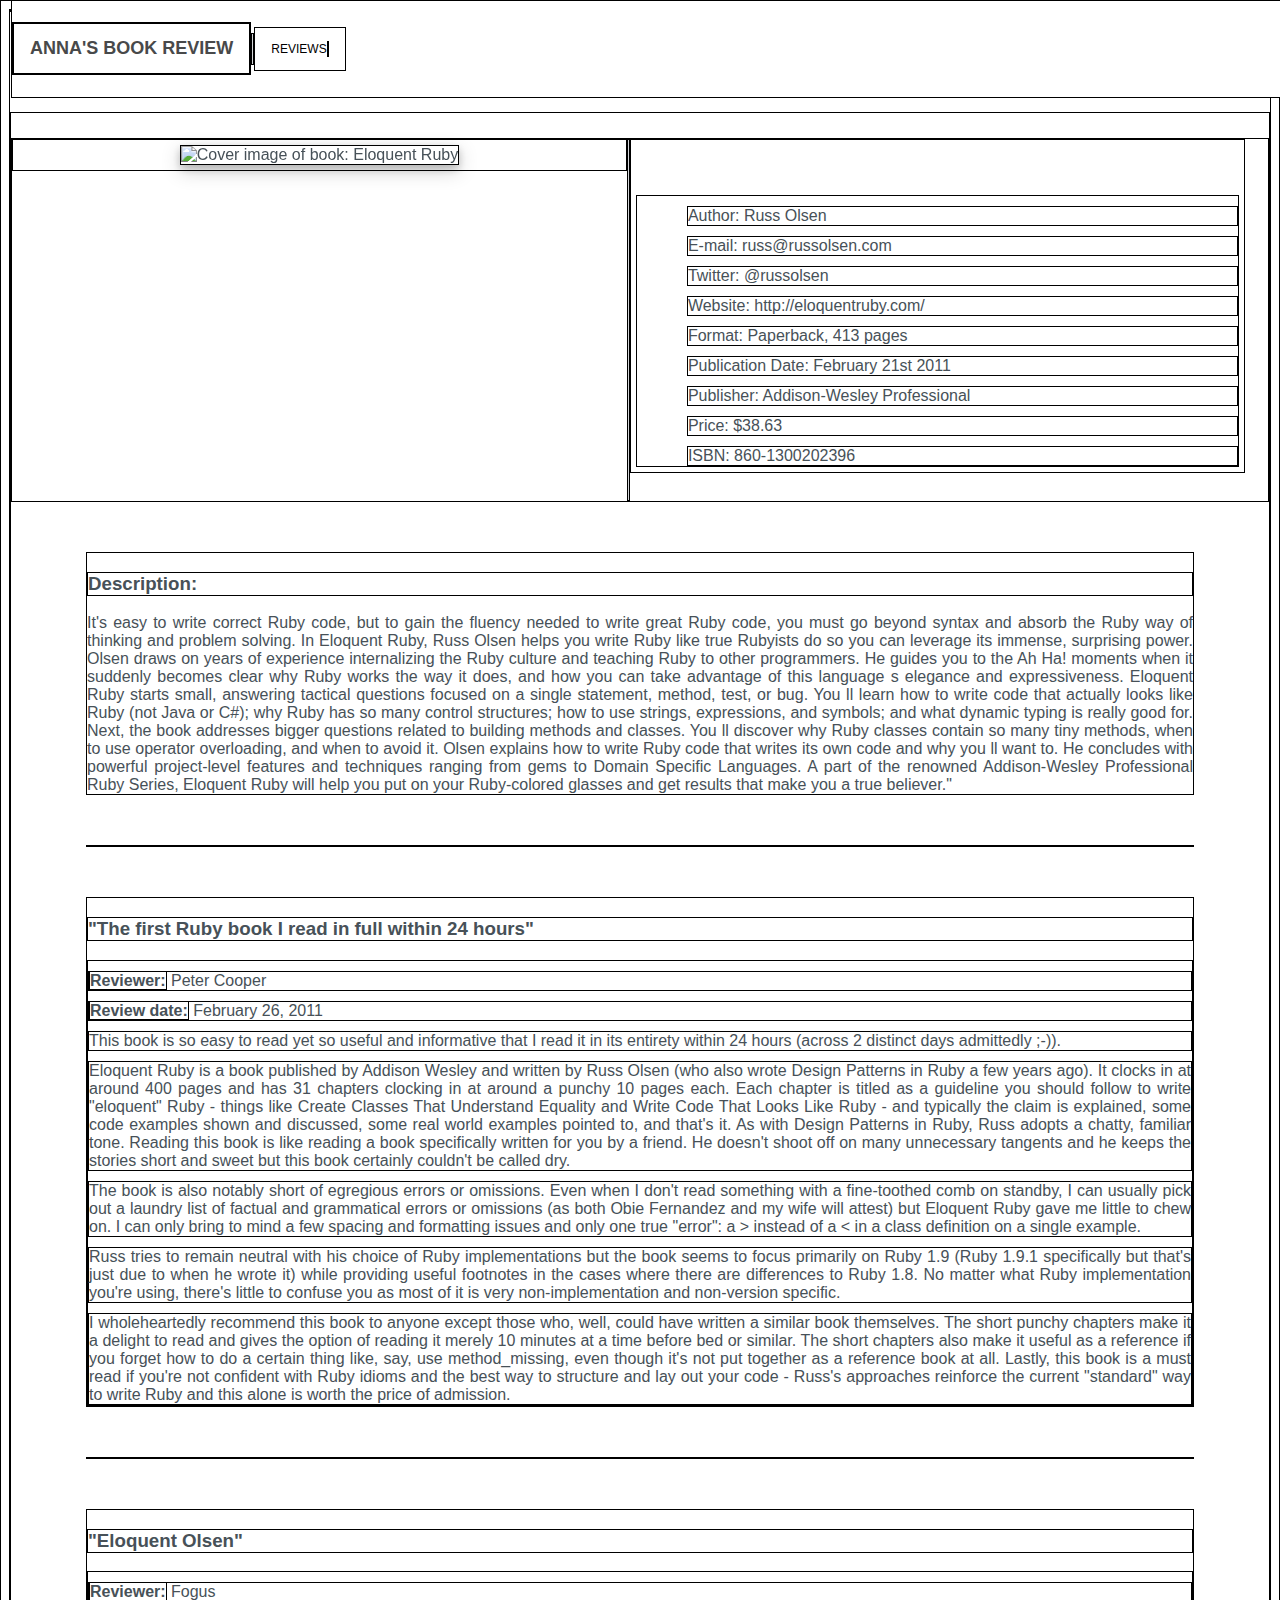
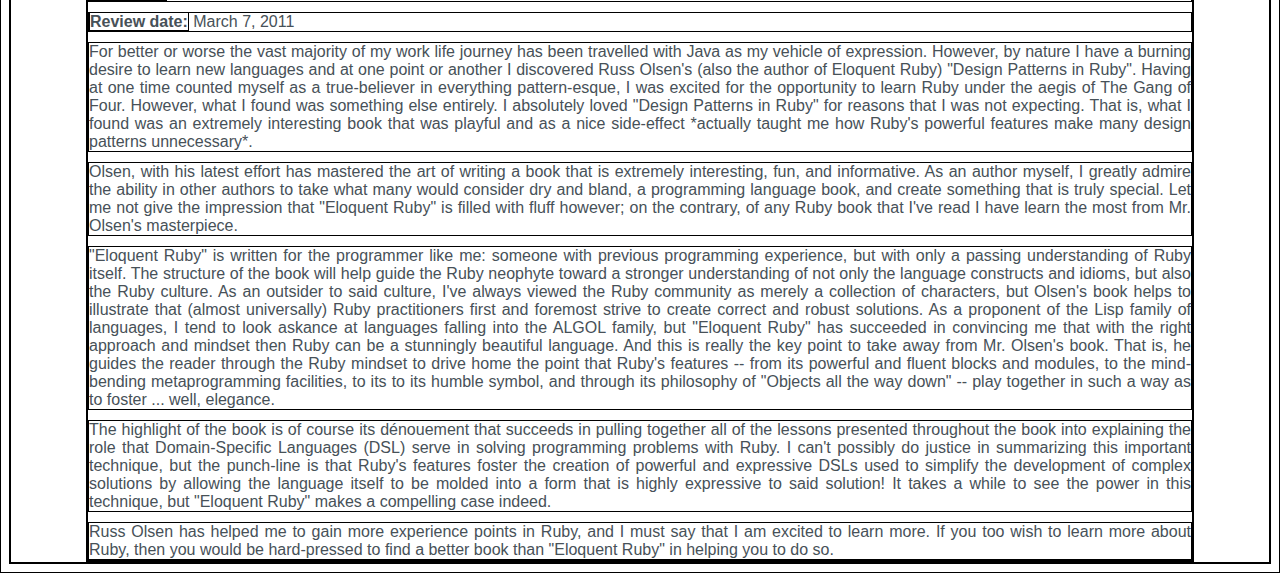
==== eloquent-ruby-alt.html @ 737c0661 "added book-review-style.css; created alt version of eloquent-ruby.html" ====
<!DOCTYPE html>
<html>
    <head>
        <meta charset="UTF-8">
        <title>Eloquent Ruby review</title>
        <link href="styles/style-alt.css" rel="stylesheet">
        <link href="styles/book-review-style.css" rel="stylesheet">
    </head>
    <body>
        <header>
            <div class="navbar">
                <h1><a href="index-alt.html">ANNA'S BOOK REVIEW</a></h1>
                <div class="divider"></div>
                <div class="review-dropdown">
                    <button class="dropbtn">REVIEWS
                        <i class="fa fa-caret-down"></i>
                    </button>
                    <div class="dropdown-content">
                        <a href="">Clean Ruby</a>
                        <a href="">Confident Ruby</a>
                        <a href="eloquent-ruby-alt.html">Eloquent Ruby</a>
                        <a href="">Ruby Science</a>
                        <a href="">Well-Grounded Rubyist</a>
                    </div>
                </div>
            </div>
        </header>
        <main role="main">
            <div class="row">
                <div class="column-2">
                    <img src="images/cover-eloquent_ruby.jpg" alt="Cover image of book: Eloquent Ruby">
                    <div class="hover-middle">
                        <div><a href="https://www.amazon.com/Eloquent-Ruby-Addison-Wesley-Professional/dp/0321584104">BUY NOW ON AMAZON</a></div>
                    </div>
                </div>
                <div class="divider"></div>
                <div class="column-2">
                    <ul>
                        <li>Author:  Russ Olsen</li>
                        <li>E-mail:  russ@russolsen.com</li>
                        <li>Twitter:  @russolsen</li>
                        <li>Website:  http://eloquentruby.com/</li>
                        <li>Format:  Paperback, 413 pages</li>
                        <li>Publication Date: February 21st 2011</li>
                        <li>Publisher:  Addison-Wesley Professional</li>
                        <li>Price:  $38.63</li>
                        <li>ISBN: 860-1300202396</li>
                    </ul>
                </div>
            </div>
            <section>
                <h3>Description:</h3>
                It's easy to write correct Ruby code, but to gain the fluency needed to write great Ruby code, you must go beyond syntax and absorb the Ruby way of thinking and problem solving. In Eloquent Ruby, Russ Olsen helps you write Ruby like true Rubyists do so you can leverage its immense, surprising power. Olsen draws on years of experience internalizing the Ruby culture and teaching Ruby to other programmers. He guides you to the Ah Ha! moments when it suddenly becomes clear why Ruby works the way it does, and how you can take advantage of this language s elegance and expressiveness. Eloquent Ruby starts small, answering tactical questions focused on a single statement, method, test, or bug. You ll learn how to write code that actually looks like Ruby (not Java or C#); why Ruby has so many control structures; how to use strings, expressions, and symbols; and what dynamic typing is really good for. Next, the book addresses bigger questions related to building methods and classes. You ll discover why Ruby classes contain so many tiny methods, when to use operator overloading, and when to avoid it. Olsen explains how to write Ruby code that writes its own code and why you ll want to. He concludes with powerful project-level features and techniques ranging from gems to Domain Specific Languages. A part of the renowned Addison-Wesley Professional Ruby Series, Eloquent Ruby will help you put on your Ruby-colored glasses and get results that make you a true believer."
            </section>
            <hr>
            <section>
                <h3>"The first Ruby book I read in full within 24 hours"</h3>
                <ul>
                    <li><b>Reviewer:</b> Peter Cooper</li>
                    <li><b>Review date:</b> February 26, 2011</li>
                    <li>This book is so easy to read yet so useful and informative that I read it in its entirety within 24 hours (across 2 distinct days admittedly ;-)).</li>
                    <li>Eloquent Ruby is a book published by Addison Wesley and written by Russ Olsen (who also wrote Design Patterns in Ruby a few years ago). It clocks in at around 400 pages and has 31 chapters clocking in at around a punchy 10 pages each. Each chapter is titled as a guideline you should follow to write "eloquent" Ruby - things like Create Classes That Understand Equality and Write Code That Looks Like Ruby - and typically the claim is explained, some code examples shown and discussed, some real world examples pointed to, and that's it. As with Design Patterns in Ruby, Russ adopts a chatty, familiar tone. Reading this book is like reading a book specifically written for you by a friend. He doesn't shoot off on many unnecessary tangents and he keeps the stories short and sweet but this book certainly couldn't be called dry.</li>
                    <li>The book is also notably short of egregious errors or omissions. Even when I don't read something with a fine-toothed comb on standby, I can usually pick out a laundry list of factual and grammatical errors or omissions (as both Obie Fernandez and my wife will attest) but Eloquent Ruby gave me little to chew on. I can only bring to mind a few spacing and formatting issues and only one true "error": a > instead of a < in a class definition on a single example.</li>    
                    <li>Russ tries to remain neutral with his choice of Ruby implementations but the book seems to focus primarily on Ruby 1.9 (Ruby 1.9.1 specifically but that's just due to when he wrote it) while providing useful footnotes in the cases where there are differences to Ruby 1.8. No matter what Ruby implementation you're using, there's little to confuse you as most of it is very non-implementation and non-version specific.</li>
                    <li>I wholeheartedly recommend this book to anyone except those who, well, could have written a similar book themselves. The short punchy chapters make it a delight to read and gives the option of reading it merely 10 minutes at a time before bed or similar. The short chapters also make it useful as a reference if you forget how to do a certain thing like, say, use method_missing, even though it's not put together as a reference book at all. Lastly, this book is a must read if you're not confident with Ruby idioms and the best way to structure and lay out your code - Russ's approaches reinforce the current "standard" way to write Ruby and this alone is worth the price of admission.</li>
                </ul>
            </section>
            <hr>
            <section>
                <h3>"Eloquent Olsen"</h3>
                <ul>
                    <li><b>Reviewer:</b> Fogus</li>
                    <li><b>Review date:</b> March 7, 2011</li>
                    <li>For better or worse the vast majority of my work life journey has been travelled with Java as my vehicle of expression. However, by nature I have a burning desire to learn new languages and at one point or another I discovered Russ Olsen's (also the author of Eloquent Ruby) "Design Patterns in Ruby". Having at one time counted myself as a true-believer in everything pattern-esque, I was excited for the opportunity to learn Ruby under the aegis of The Gang of Four. However, what I found was something else entirely. I absolutely loved "Design Patterns in Ruby" for reasons that I was not expecting. That is, what I found was an extremely interesting book that was playful and as a nice side-effect *actually taught me how Ruby's powerful features make many design patterns unnecessary*.</li>
                    <li>Olsen, with his latest effort has mastered the art of writing a book that is extremely interesting, fun, and informative. As an author myself, I greatly admire the ability in other authors to take what many would consider dry and bland, a programming language book, and create something that is truly special. Let me not give the impression that "Eloquent Ruby" is filled with fluff however; on the contrary, of any Ruby book that I've read I have learn the most from Mr. Olsen's masterpiece.</li>
                    <li>"Eloquent Ruby" is written for the programmer like me: someone with previous programming experience, but with only a passing understanding of Ruby itself. The structure of the book will help guide the Ruby neophyte toward a stronger understanding of not only the language constructs and idioms, but also the Ruby culture. As an outsider to said culture, I've always viewed the Ruby community as merely a collection of characters, but Olsen's book helps to illustrate that (almost universally) Ruby practitioners first and foremost strive to create correct and robust solutions. As a proponent of the Lisp family of languages, I tend to look askance at languages falling into the ALGOL family, but "Eloquent Ruby" has succeeded in convincing me that with the right approach and mindset then Ruby can be a stunningly beautiful language. And this is really the key point to take away from Mr. Olsen's book. That is, he guides the reader through the Ruby mindset to drive home the point that Ruby's features -- from its powerful and fluent blocks and modules, to the mind-bending metaprogramming facilities, to its to its humble symbol, and through its philosophy of "Objects all the way down" -- play together in such a way as to foster ... well, elegance.</li>    
                    <li>The highlight of the book is of course its dénouement that succeeds in pulling together all of the lessons presented throughout the book into explaining the role that Domain-Specific Languages (DSL) serve in solving programming problems with Ruby. I can't possibly do justice in summarizing this important technique, but the punch-line is that Ruby's features foster the creation of powerful and expressive DSLs used to simplify the development of complex solutions by allowing the language itself to be molded into a form that is highly expressive to said solution! It takes a while to see the power in this technique, but "Eloquent Ruby" makes a compelling case indeed.</li>
                    <li>Russ Olsen has helped me to gain more experience points in Ruby, and I must say that I am excited to learn more. If you too wish to learn more about Ruby, then you would be hard-pressed to find a better book than "Eloquent Ruby" in helping you to do so.</li>
                </ul>
            </section>
        </main>
    </body>
</html>
---- styles/style-alt.css ----
/* Helps visualize your boxes */
* {
  border: black 1px solid;
}

body {
  color: black;
  font-family: helvetica, sans-serif;
  /* text-align: center; */
}

.navbar {
  /* overflow: hidden; */
  background-color: white;
  display: flex;
  align-items: center;
  position: fixed;
  top: 0;
  width: 100%;
  z-index: 1;
  /* border-bottom: 0.5px solid #8b8e91; */
}

.navbar h1 a {
  font-size: 18px;
}

.navbar .divider {
  float: left;
  height: 30px;
  width: 1px;
  background-color: #d4d6d9
 }

/* Links inside the navbar */
.navbar a {
  float: left;
  font-size: 12px;
  text-align: center;
  padding: 14px 16px;
  text-decoration: none;
}

/* Dropdown container */
.review-dropdown {
  float: left;
  overflow: hidden;
}

/* Dropdown button */
.review-dropdown .dropbtn {
  font-size: 12px;
  border: none;
  outline: none;
  padding: 14px 16px;
  background-color: inherit;
  font-family: inherit; /* Important for vertical align on mobile phones */
  margin: 0; /* Important for vertical align on mobile phones */
}

/* Dropdown content (hidden by default) */
.dropdown-content {
  display: none;
  position: absolute;
  background-color: #f9f9f9;
  min-width: 160px;
  box-shadow: 0px 8px 16px 0px rgba(0,0,0,0.2);
  z-index: 1;
}

/* Links inside the dropdown */
.dropdown-content a {
  float: none;
  padding: 12px 16px;
  text-decoration: none;
  display: block;
  text-align: left;
}

/* Show the dropdown menu on hover */
.review-dropdown:hover .dropdown-content {
  display: block;
}

main {
  margin-top: 100px;
  color: #475158;
  text-align: center;
}

section {
  text-align: justify;
  margin-top: 50px;
  margin-left: 75px;
  margin-right: 75px;
}

section li {
  text-align: justify;
  margin-top: 10px;
}

a:link {
  text-decoration: none;
  color: #48494a;
}

a:visited {
  text-decoration: none;
  color: #48494a;
}

a:hover {
  /* text-decoration: underline; */
  color: #4191CC;
}

img {
  height: 360px;
  width: auto;
  box-shadow: 0 4px 8px 0 rgba(0, 0, 0, 0.2), 0 6px 20px 0 rgba(0, 0, 0, 0.19);
  opacity: 1;
  transition: .5s ease;
  backface-visibility: hidden;
}

.row {
  margin-top: 25px;
}

/* Clear floats after image containers */
.row::after {
  content: "";
  clear: both;
  display: table;
}

/* Three image containers (use 25% for four, and 50% for two, etc) */
/* .column {
  position: relative;
  float: left;
  width: 32%;
  padding: 5px;
} */

.column-2 {
  position: relative;
  float: left;
  width: 48%;
  padding: 5px;
}

.column-2 ul {
  margin-top: 50px;
}

.column-2 li {
  font-size: 16px;
  /* color: #475158; */
  text-align: left;
  margin-top: 10px;
  margin-left: 50px;
}

hr {
  margin-top: 50px;
  margin-left: 75px;
  margin-right: 75px;
}

.divider {
  float: left;
  height: 360px;
  width: 1px; /* edit this if you want */
  background-color: #d4d6d9
 }

.hover-middle {
  /* transition: .5s ease; */
  /* transition: visibility 0s, opacity 0.5s linear; */
  opacity: 0;
  position: absolute;
  top: 50%;
  left: 50%;
  transform: translate(-50%, -50%);
  -ms-transform: translate(-50%, -50%);
  /* text-align: center; */
  display: grid;
  justify-content: center;
  align-items: center;
}

.book:hover .hover-middle {
  opacity: 0.8;
}

.column-2:hover .hover-middle {
  opacity: 0.8;
}

.book:hover img {
  opacity: 0.3;
}

.column-2:hover img {
  opacity: 0.3;
}

.hover-middle div {
  background-color: #d4d6d9;
  color: #48494a;
  font-size: 10px;
  padding: 8px 32px;
}

.container {
  display: grid;
  /* grid-template-columns: repeat(auto-fit, minmax(100px, 1fr)); */
  grid-template-columns: repeat(3, 425px);
  grid-gap: 5px;
  /* justify-content: center; */
  justify-items: center;
}

.book {
  display: grid;
  justify-content: center;
  align-items: center;
}
---- styles/book-review-style.css ----
ul {
  list-style-type: none;
  margin: 0;
  padding: 0;
}
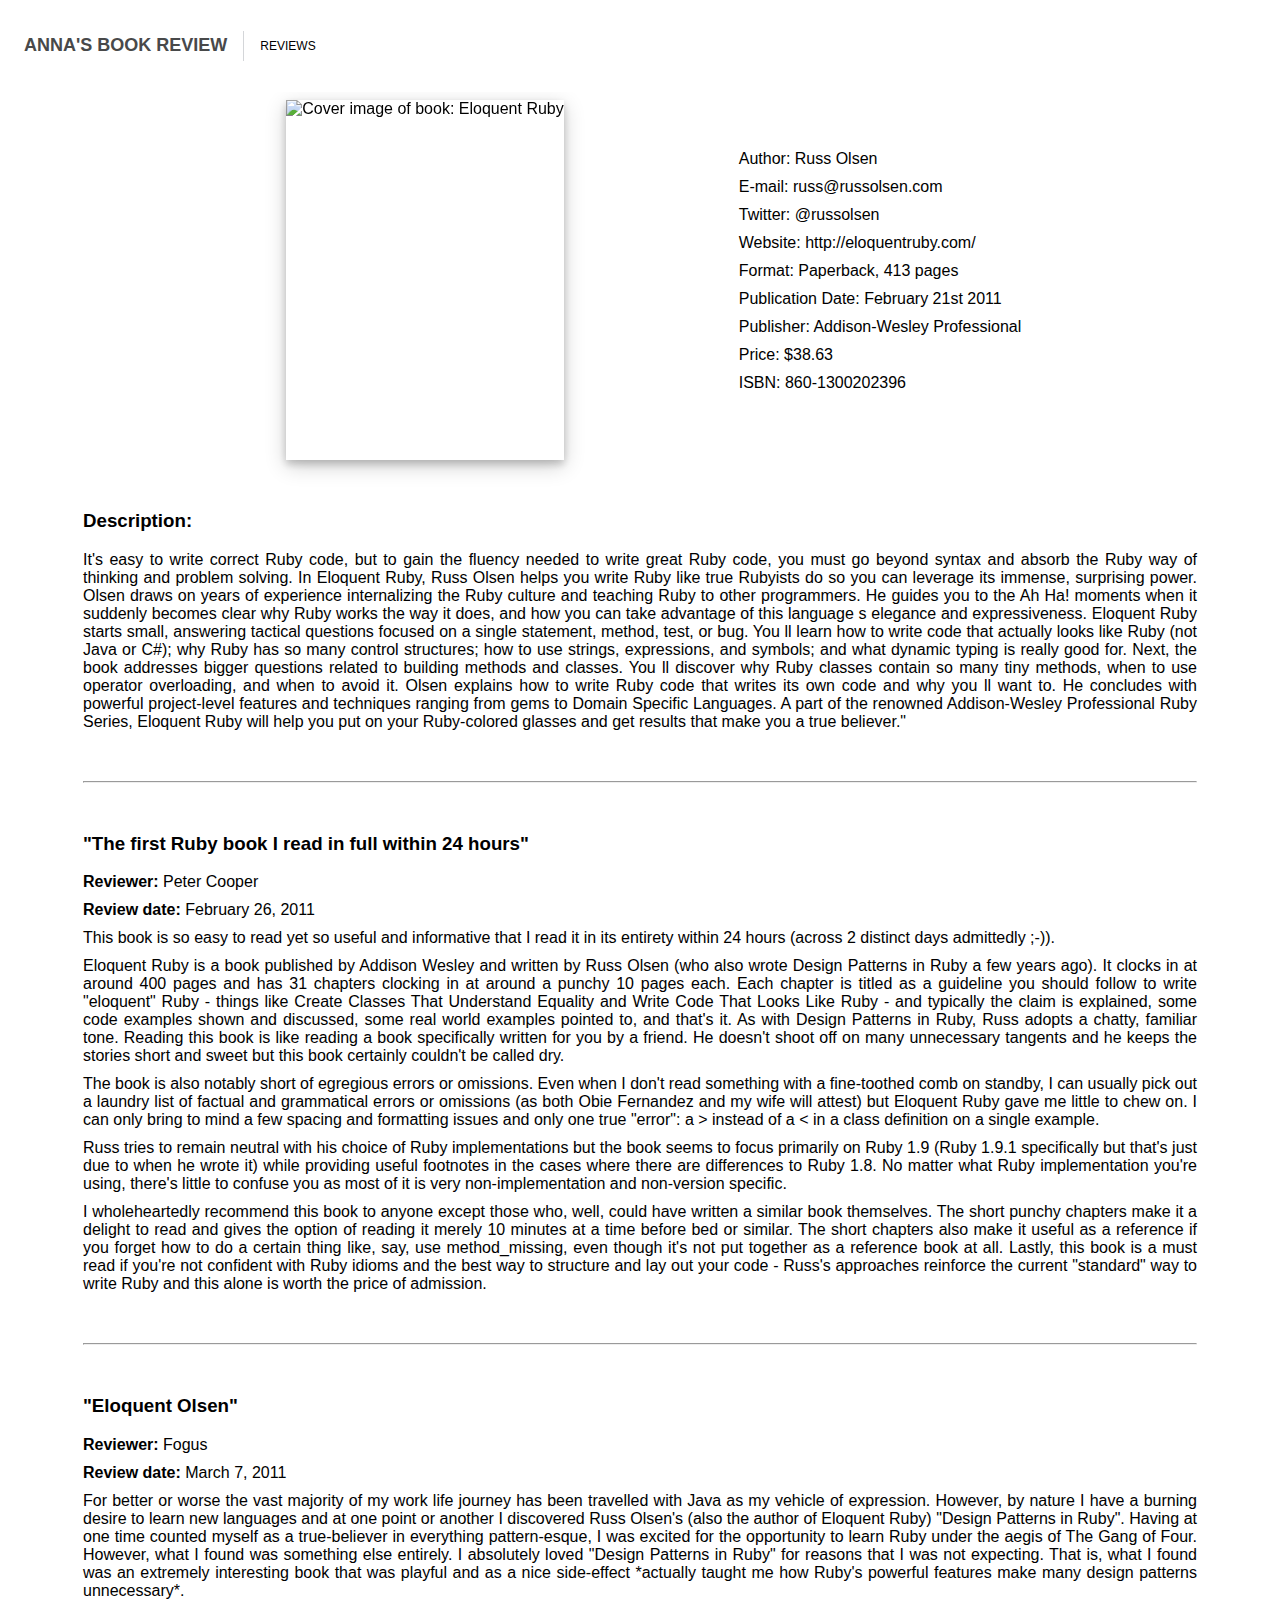
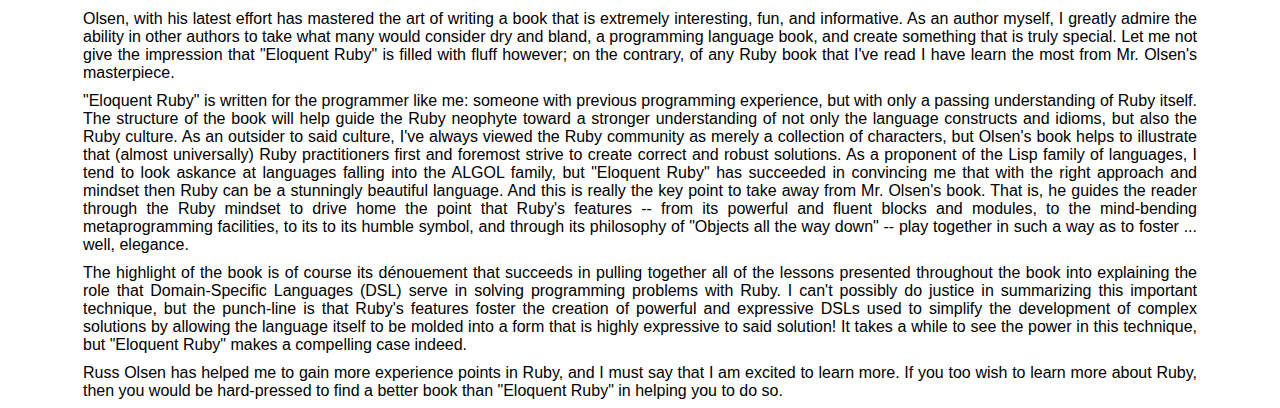
==== commit 07fa10b7: "completed revisions with grid" ====
--- a/eloquent-ruby-alt.html
+++ b/eloquent-ruby-alt.html
@@ -26,15 +26,15 @@
             </div>
         </header>
         <main role="main">
-            <div class="row">
-                <div class="column-2">
+            <div class="container-2">
+                <div class="book">
                     <img src="images/cover-eloquent_ruby.jpg" alt="Cover image of book: Eloquent Ruby">
                     <div class="hover-middle">
                         <div><a href="https://www.amazon.com/Eloquent-Ruby-Addison-Wesley-Professional/dp/0321584104">BUY NOW ON AMAZON</a></div>
                     </div>
                 </div>
-                <div class="divider"></div>
-                <div class="column-2">
+                <!-- <div class="divider"></div> -->
+                <div class="info">
                     <ul>
                         <li>Author:  Russ Olsen</li>
                         <li>E-mail:  russ@russolsen.com</li>
--- a/styles/style-alt.css
+++ b/styles/style-alt.css
@@ -1,7 +1,7 @@
 /* Helps visualize your boxes */
-* {
+/* * {
   border: black 1px solid;
-}
+} */
 
 body {
   color: black;
@@ -84,28 +84,10 @@
 
 main {
   margin-top: 100px;
-  color: #475158;
   text-align: center;
 }
 
-section {
-  text-align: justify;
-  margin-top: 50px;
-  margin-left: 75px;
-  margin-right: 75px;
-}
-
-section li {
-  text-align: justify;
-  margin-top: 10px;
-}
-
-a:link {
-  text-decoration: none;
-  color: #48494a;
-}
-
-a:visited {
+a:link, a:visited {
   text-decoration: none;
   color: #48494a;
 }
@@ -135,33 +117,6 @@
   display: table;
 }
 
-/* Three image containers (use 25% for four, and 50% for two, etc) */
-/* .column {
-  position: relative;
-  float: left;
-  width: 32%;
-  padding: 5px;
-} */
-
-.column-2 {
-  position: relative;
-  float: left;
-  width: 48%;
-  padding: 5px;
-}
-
-.column-2 ul {
-  margin-top: 50px;
-}
-
-.column-2 li {
-  font-size: 16px;
-  /* color: #475158; */
-  text-align: left;
-  margin-top: 10px;
-  margin-left: 50px;
-}
-
 hr {
   margin-top: 50px;
   margin-left: 75px;
@@ -175,55 +130,51 @@
   background-color: #d4d6d9
  }
 
+.container {
+  display: grid;
+  /* grid-template-columns: repeat(auto-fit, minmax(100px, 1fr)); */
+  grid-template-columns: repeat(3, 425px);
+  grid-template-rows: auto 50px;
+  grid-gap: 5px, 5px;
+  justify-content: center;
+  justify-items: center;
+}
+
+.container-2 {
+  display: grid;
+  grid-template-columns: repeat(2, 425px);
+  grid-gap: 5px;
+  justify-items: center;
+  justify-content: center;
+}
+
+.book {
+  display: grid;
+  justify-items: center;
+  align-items: center;
+  position: relative;
+}
+
+.book:hover img {
+  opacity: 0.3;
+}
+
 .hover-middle {
-  /* transition: .5s ease; */
-  /* transition: visibility 0s, opacity 0.5s linear; */
   opacity: 0;
   position: absolute;
   top: 50%;
   left: 50%;
   transform: translate(-50%, -50%);
   -ms-transform: translate(-50%, -50%);
-  /* text-align: center; */
-  display: grid;
-  justify-content: center;
-  align-items: center;
 }
 
 .book:hover .hover-middle {
   opacity: 0.8;
 }
 
-.column-2:hover .hover-middle {
-  opacity: 0.8;
-}
-
-.book:hover img {
-  opacity: 0.3;
-}
-
-.column-2:hover img {
-  opacity: 0.3;
-}
-
 .hover-middle div {
   background-color: #d4d6d9;
   color: #48494a;
   font-size: 10px;
-  padding: 8px 32px;
-}
-
-.container {
-  display: grid;
-  /* grid-template-columns: repeat(auto-fit, minmax(100px, 1fr)); */
-  grid-template-columns: repeat(3, 425px);
-  grid-gap: 5px;
-  /* justify-content: center; */
-  justify-items: center;
-}
-
-.book {
-  display: grid;
-  justify-content: center;
-  align-items: center;
+  padding: 8px;
 }--- a/styles/book-review-style.css
+++ b/styles/book-review-style.css
@@ -2,4 +2,27 @@
   list-style-type: none;
   margin: 0;
   padding: 0;
+}
+
+section {
+  text-align: justify;
+  margin-top: 50px;
+  margin-left: 75px;
+  margin-right: 75px;
+}
+
+section li {
+  /* text-align: justify; */
+  margin-top: 10px;
+}
+
+.info ul {
+  margin-top: 50px;
+}
+
+.info li {
+  font-size: 16px;
+  text-align: left;
+  margin-top: 10px;
+  margin-left: 50px;
 }